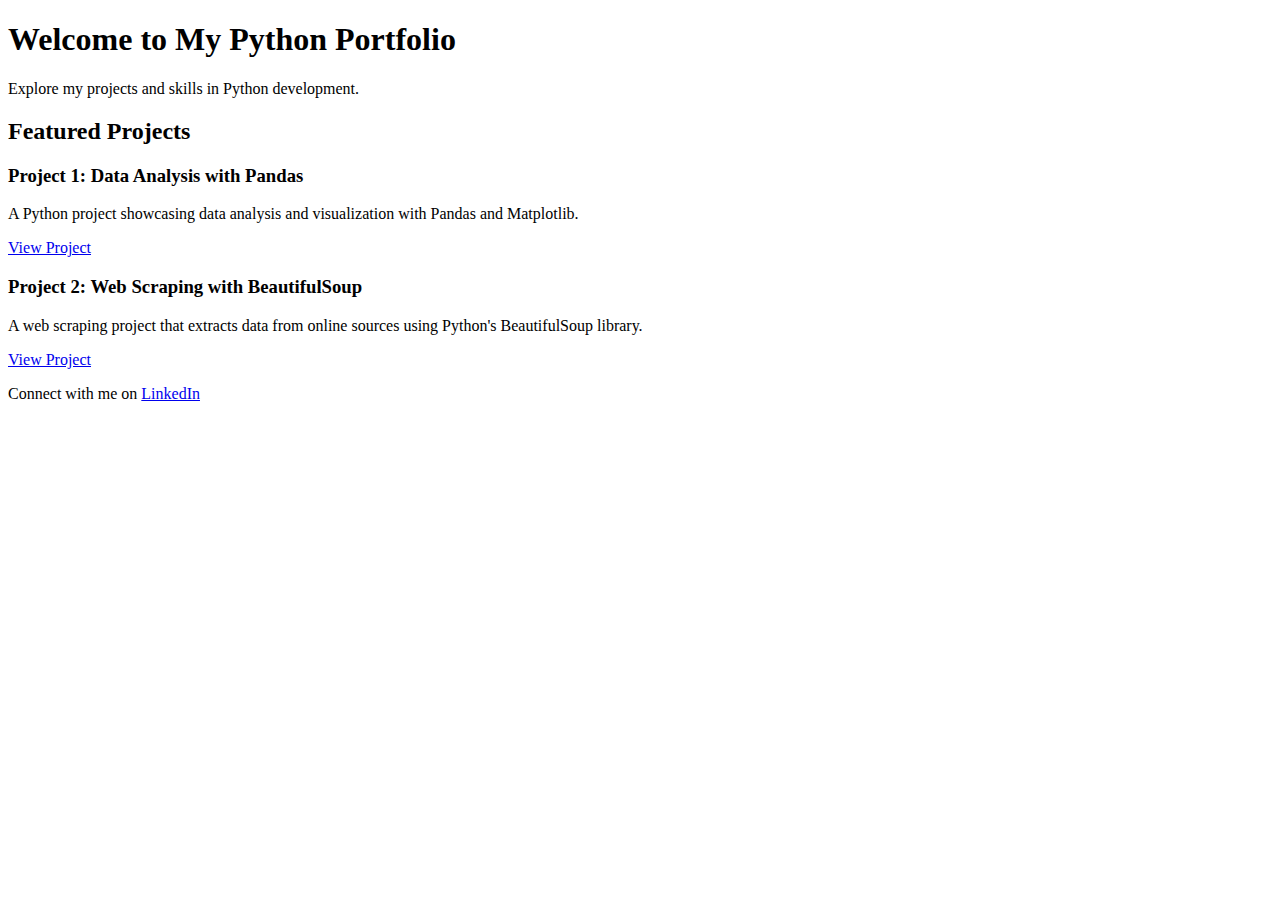
==== index.html @ 08988816 "Create index.html" ====
<!DOCTYPE html>
<html lang="en">
<head>
    <meta charset="UTF-8">
    <meta name="viewport" content="width=device-width, initial-scale=1.0">
    <title>Ashley French's Python Portfolio</title>
    <link rel="stylesheet" href="css/style.css">
</head>
<body>
    <header>
        <h1>Welcome to My Python Portfolio</h1>
        <p>Explore my projects and skills in Python development.</p>
    </header>
    
    <section>
        <h2>Featured Projects</h2>
        <div class="projects">
            <div class="project">
                <h3>Project 1: Data Analysis with Pandas</h3>
                <p>A Python project showcasing data analysis and visualization with Pandas and Matplotlib.</p>
                <a href="projects/data-analysis.html">View Project</a>
            </div>
            <div class="project">
                <h3>Project 2: Web Scraping with BeautifulSoup</h3>
                <p>A web scraping project that extracts data from online sources using Python's BeautifulSoup library.</p>
                <a href="projects/web-scraping.html">View Project</a>
            </div>
        </div>
    </section>
    
    <footer>
        <p>Connect with me on <a href="https://www.linkedin.com/in/ashleyfrench/">LinkedIn</a></p>
    </footer>
</body>
</html>
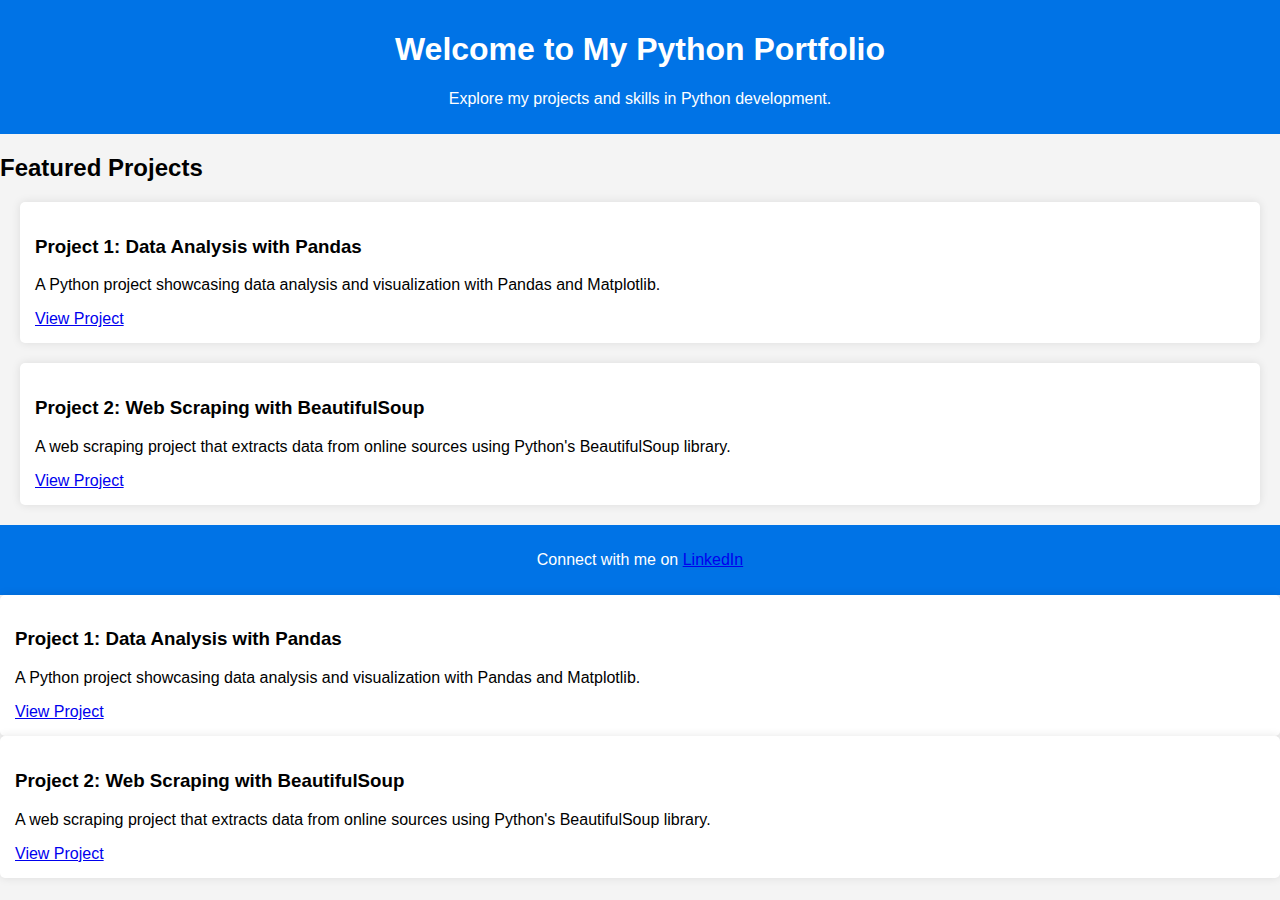
==== commit 2a1cab39: "Update index.html" ====
--- a/index.html
+++ b/index.html
@@ -33,3 +33,13 @@
     </footer>
 </body>
 </html>
+<div class="project">
+    <h3>Project 1: Data Analysis with Pandas</h3>
+    <p>A Python project showcasing data analysis and visualization with Pandas and Matplotlib.</p>
+    <a href="projects/data-analysis.html">View Project</a>
+</div>
+<div class="project">
+    <h3>Project 2: Web Scraping with BeautifulSoup</h3>
+    <p>A web scraping project that extracts data from online sources using Python's BeautifulSoup library.</p>
+    <a href="projects/web-scraping.html">View Project</a>
+</div>
--- a/css/style.css
+++ b/css/style.css
@@ -0,0 +1,34 @@
+body {
+    font-family: Arial, sans-serif;
+    background-color: #f4f4f4;
+    margin: 0;
+    padding: 0;
+}
+
+header {
+    background-color: #0073e6;
+    color: white;
+    padding: 10px 0;
+    text-align: center;
+}
+
+.projects {
+    display: flex;
+    flex-direction: column;
+    gap: 20px;
+    margin: 20px;
+}
+
+.project {
+    background-color: white;
+    padding: 15px;
+    border-radius: 5px;
+    box-shadow: 0 0 10px rgba(0, 0, 0, 0.1);
+}
+
+footer {
+    text-align: center;
+    padding: 10px;
+    background-color: #0073e6;
+    color: white;
+}
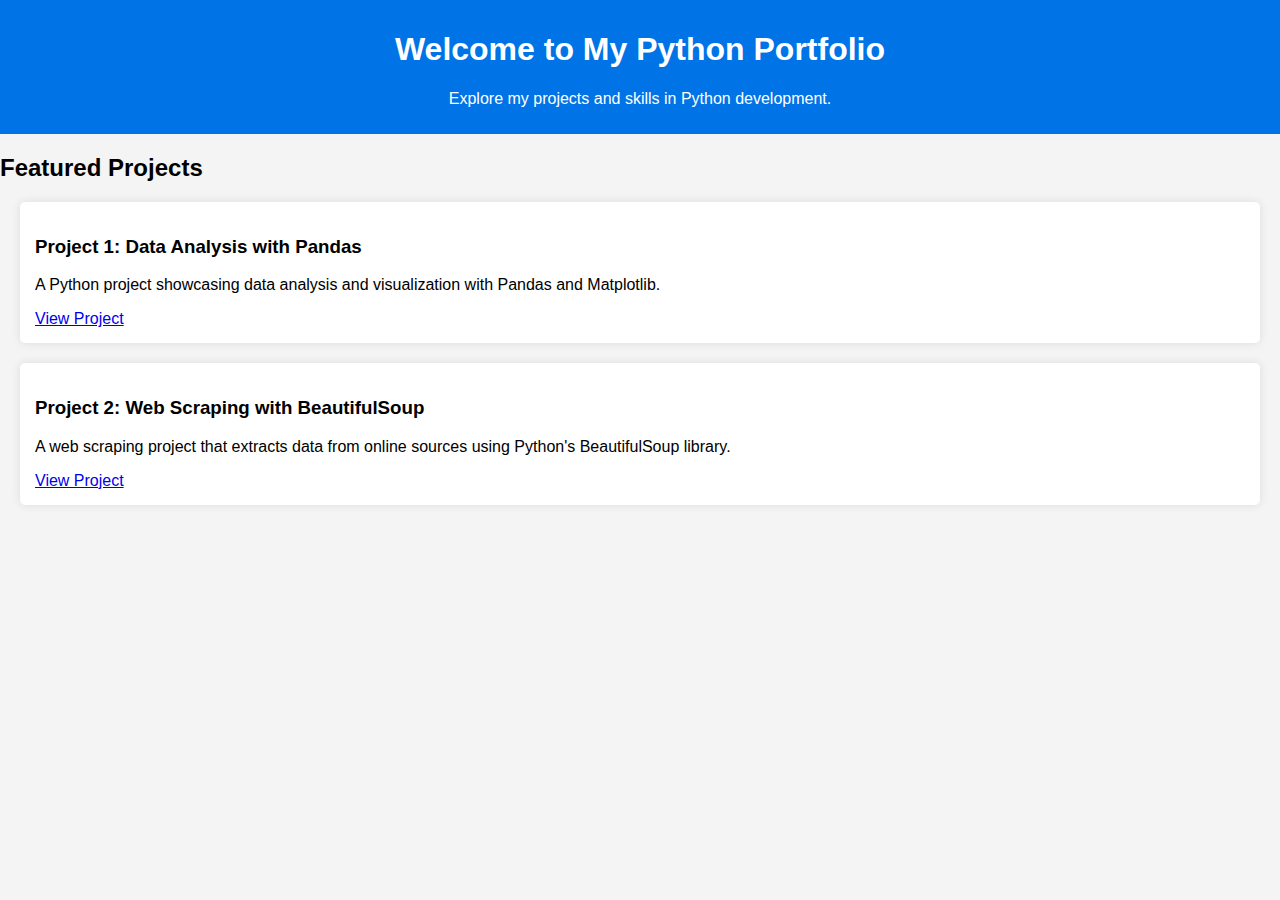
==== commit 75f66476: "Update index.html" ====
--- a/index.html
+++ b/index.html
@@ -28,18 +28,4 @@
         </div>
     </section>
     
-    <footer>
-        <p>Connect with me on <a href="https://www.linkedin.com/in/ashleyfrench/">LinkedIn</a></p>
-    </footer>
-</body>
-</html>
-<div class="project">
-    <h3>Project 1: Data Analysis with Pandas</h3>
-    <p>A Python project showcasing data analysis and visualization with Pandas and Matplotlib.</p>
-    <a href="projects/data-analysis.html">View Project</a>
-</div>
-<div class="project">
-    <h3>Project 2: Web Scraping with BeautifulSoup</h3>
-    <p>A web scraping project that extracts data from online sources using Python's BeautifulSoup library.</p>
-    <a href="projects/web-scraping.html">View Project</a>
-</div>
+    
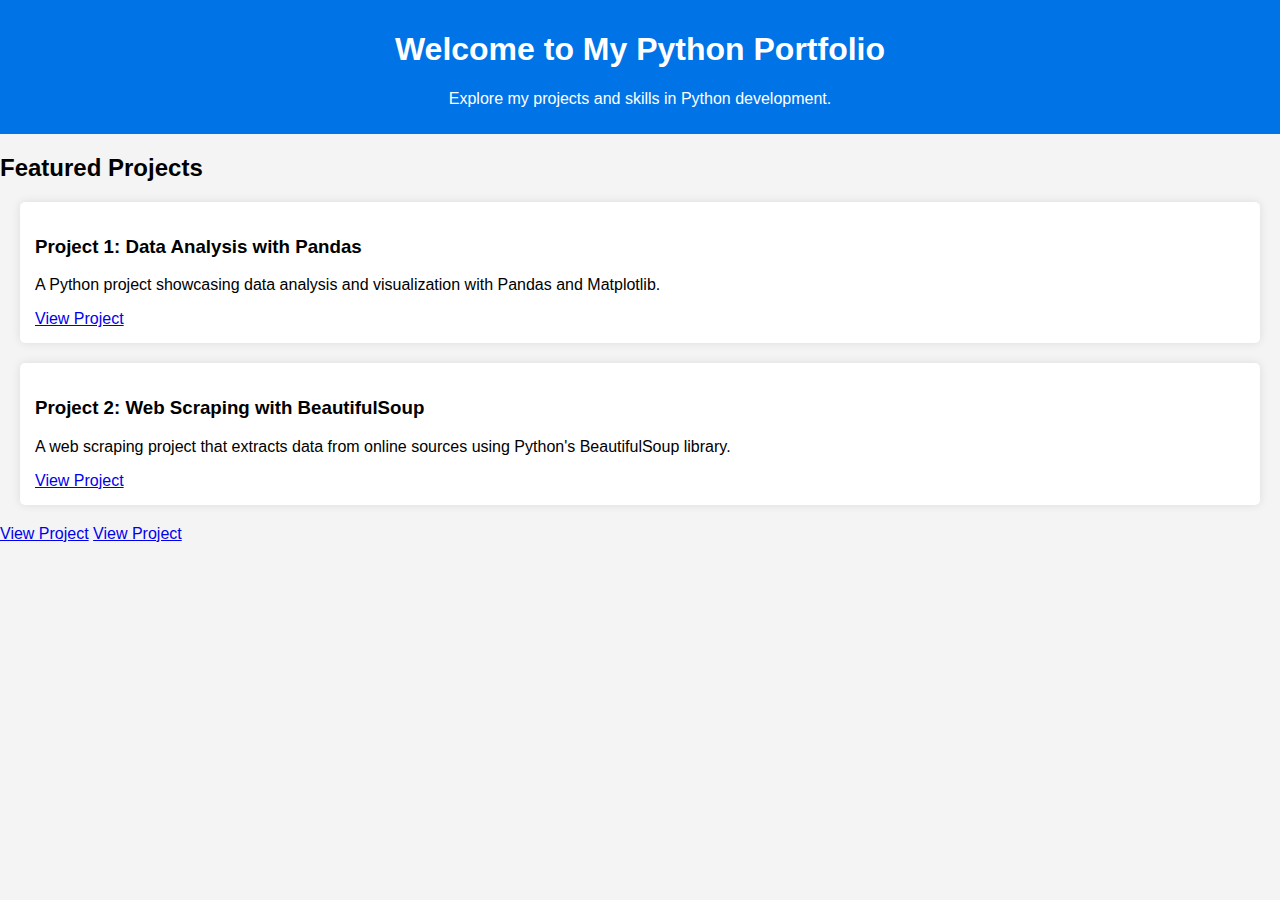
==== commit 99ff7ea7: "Update index.html" ====
--- a/index.html
+++ b/index.html
@@ -28,4 +28,6 @@
         </div>
     </section>
     
-    
+    <a href="projects/data-analysis.html">View Project</a>
+<a href="projects/web-scraping.html">View Project</a>
+
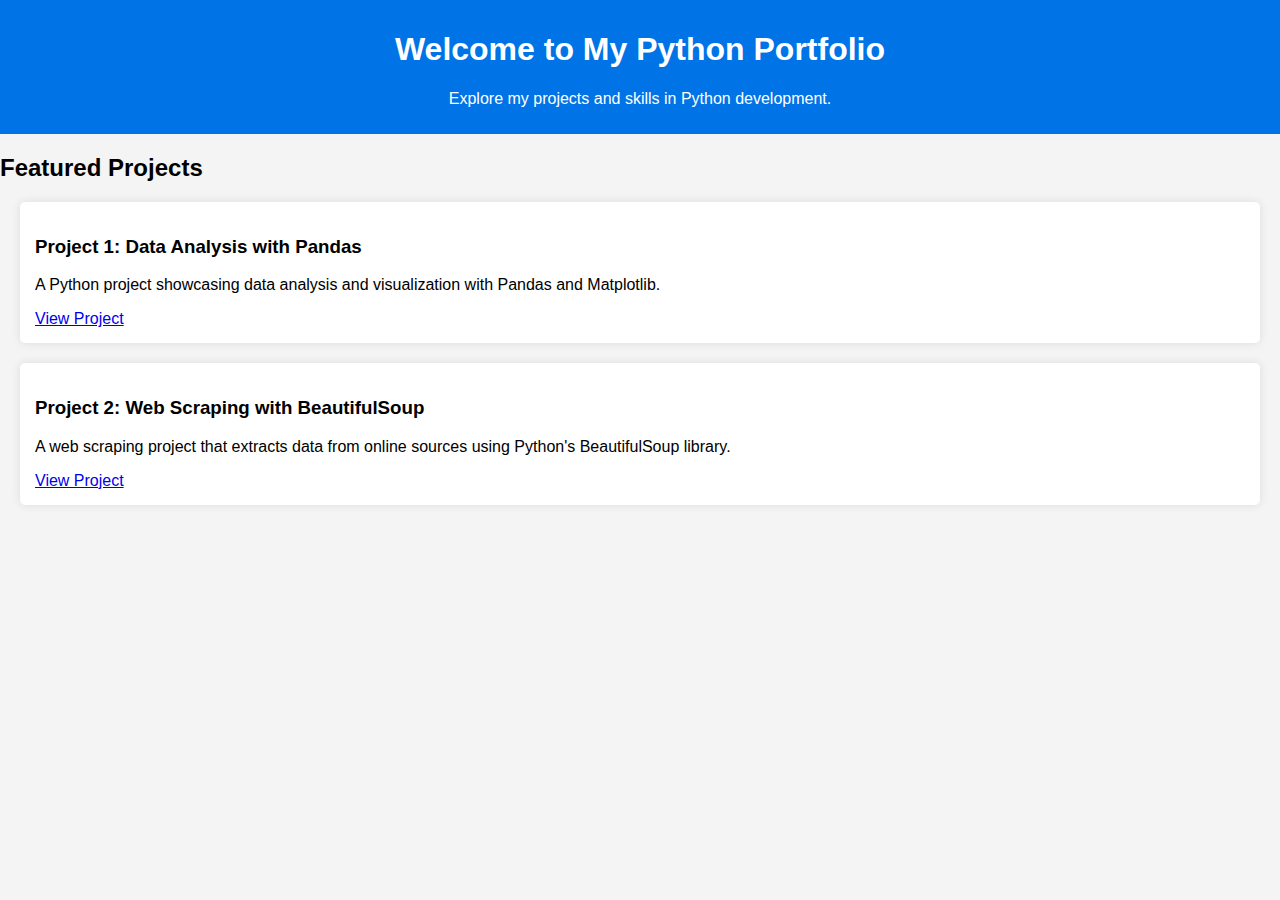
==== commit 58fe9365: "Update index.html" ====
--- a/index.html
+++ b/index.html
@@ -27,7 +27,4 @@
             </div>
         </div>
     </section>
-    
-    <a href="projects/data-analysis.html">View Project</a>
-<a href="projects/web-scraping.html">View Project</a>
-
+ 
